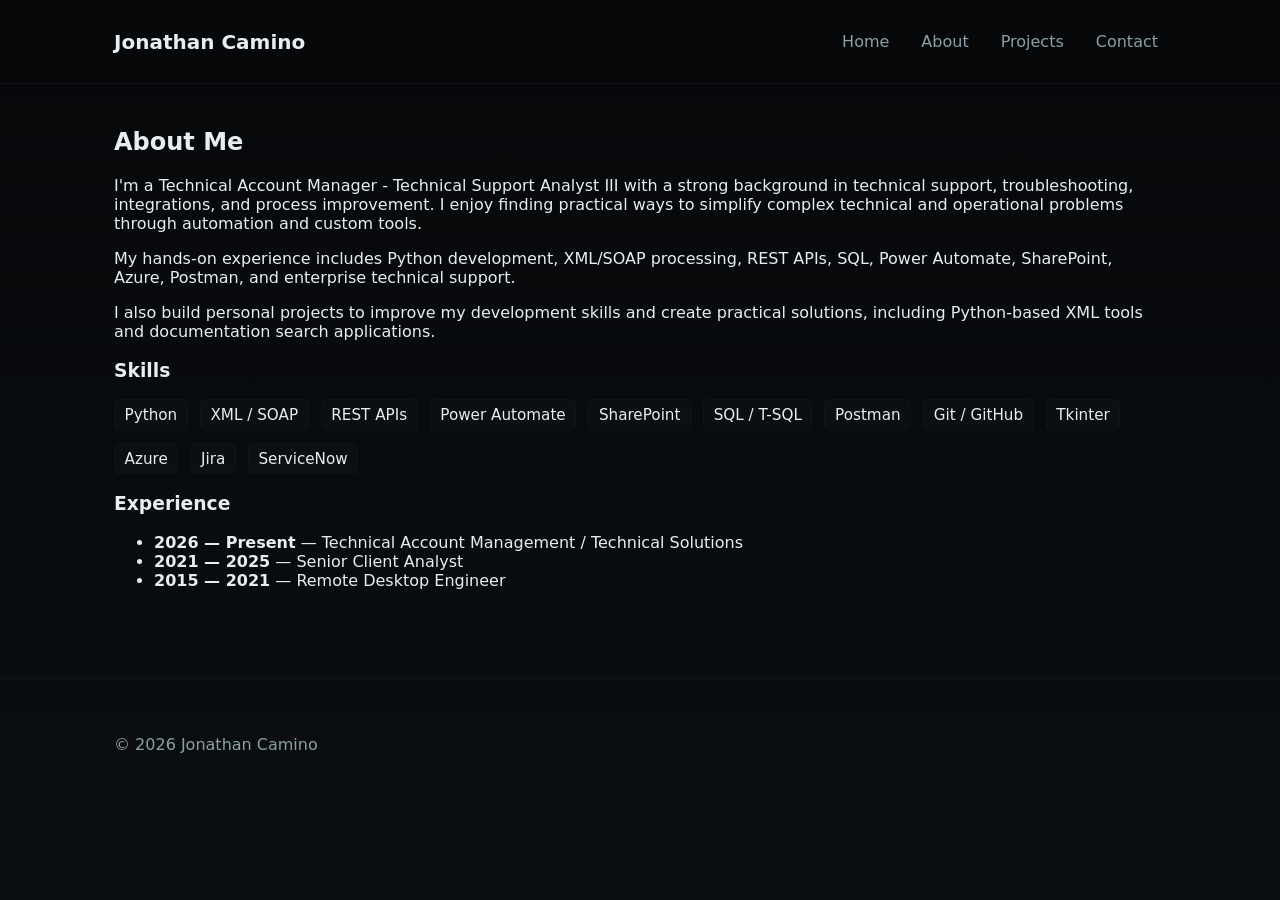
==== about.html @ e9f70e3d "Initial portfolio website" ====
<!doctype html>
<html lang="en">
<head>
  <meta charset="utf-8">
  <meta name="viewport" content="width=device-width,initial-scale=1">
<meta name="description" content="Technical portfolio showcasing automation, Python development, XML/SOAP processing, APIs, Power Automate, SharePoint, SQL, and technical solutions.">
<title>About — Your Name</title>
<link rel="stylesheet" href="styles.css">
</head>
<body>
  <header class="site-header">
    <div class="container">
      <h1 class="logo">Jonathan Camino</h1>
      <nav class="nav">
        <a href="index.html">Home</a>
        <a href="about.html">About</a>
        <a href="projects.html">Projects</a>
        <a href="contact.html">Contact</a>
      </nav>
      <button class="nav-toggle" aria-label="Toggle navigation">☰</button>
    </div>
  </header>

  <main class="container">
    <section class="bio">
      <h2>About Me</h2>
      <p>I'm a Technical Account Manager - Technical Support Analyst III with a strong background in technical support, troubleshooting, integrations, and process improvement. I enjoy finding practical ways to simplify complex technical and operational problems through automation and custom tools.</p>
      <p>My hands-on experience includes Python development, XML/SOAP processing, REST APIs, SQL, Power Automate, SharePoint, Azure, Postman, and enterprise technical support.</p>
      <p>I also build personal projects to improve my development skills and create practical solutions, including Python-based XML tools and documentation search applications.</p>

      <h3>Skills</h3>
      <ul class="skills">
        <li>Python</li>
        <li>XML / SOAP</li>
        <li>REST APIs</li>
        <li>Power Automate</li>
        <li>SharePoint</li>
        <li>SQL / T-SQL</li>
        <li>Postman</li>
        <li>Git / GitHub</li>
        <li>Tkinter</li>
        <li>Azure</li>
        <li>Jira</li>
        <li>ServiceNow</li>
      </ul>

      <h3>Experience</h3>
      <ul class="experience">
        <li><strong>2026 — Present</strong> — Technical Account Management / Technical Solutions</li>
        <li><strong>2021 — 2025</strong> — Senior Client Analyst</li>
        <li><strong>2015 — 2021</strong> — Remote Desktop Engineer</li>
      </ul>
    </section>
  </main>

  <footer class="site-footer">
    <div class="container">
      <p>© <span id="year-2"></span> Jonathan Camino</p>
    </div>
  </footer>
  <script src="scripts.js"></script>
</body>
</html>
---- styles.css ----
/* Dark, technical portfolio styles with green accent (#21c07a) */
:root{
  --bg:#0b0f12; /* page background */
  --card:#0f1720; /* card background */
  --accent:#21c07a; /* green terminal accent */
  --text:#e6eef4; /* main text */
  --muted:#8aa0a6;
  --border: rgba(255,255,255,0.04);
  --max-width:1100px;
}
*{box-sizing:border-box}
html,body{height:100%}
body{
  margin:0; font-family:Inter, system-ui, -apple-system, 'Segoe UI', Roboto, 'Helvetica Neue', Arial; color:var(--text); background:linear-gradient(180deg,#060709 0%, var(--bg) 100%);
}
.container{max-width:var(--max-width); margin:0 auto; padding:1.5rem}
.site-header{background:transparent; border-bottom:1px solid var(--border)}
.site-header .container{display:flex; align-items:center; gap:1rem}
.logo{margin:0; font-size:1.25rem; color:var(--text); font-weight:600}
.nav{margin-left:auto; display:flex; gap:1rem}
.nav a{color:var(--muted); text-decoration:none; padding:0.5rem; transition:color 160ms ease}
.nav a:hover{color:var(--accent)}
.nav-toggle{display:none; margin-left:auto; background:none; border:0; font-size:1.25rem; color:var(--muted)}
.hero{padding:4rem 0; display:flex; align-items:center; gap:1.5rem}
.hero-content{flex:1}
.hero h2{margin:0 0 0.5rem; font-size:2rem}
.hero p{color:var(--muted); line-height:1.5}
.hero-image{flex:0 0 160px; display:flex; align-items:center; justify-content:center}
.profile{width:140px; height:140px; border-radius:50%; object-fit:cover; border:3px solid rgba(33,192,122,0.12); box-shadow:0 6px 18px rgba(2,6,23,0.6)}
@media (max-width:900px){
  .hero{padding:3rem 0}
  .hero-image{flex:0 0 120px}
  .profile{width:110px;height:110px}
}
@media (max-width:640px){
  .hero{flex-direction:column; align-items:flex-start}
  .hero-image{order:2}
}

.cta{display:inline-block; background:var(--accent); color:#022; padding:0.55rem 1rem; border-radius:6px; text-decoration:none; font-weight:600; transition:transform 160ms ease, box-shadow 160ms ease}
.cta:hover{transform:translateY(-3px); box-shadow:0 6px 18px rgba(33,192,122,0.12)}
.featured{padding:2rem 0}
.grid{display:grid; grid-template-columns:repeat(3,1fr); gap:1rem}
.card{background:linear-gradient(180deg, rgba(255,255,255,0.02), rgba(255,255,255,0.01)); padding:1.15rem; border-radius:10px; border:1px solid var(--border); box-shadow:0 6px 18px rgba(2,6,23,0.6); transition:transform 180ms ease, box-shadow 180ms ease}
.card:hover{transform:translateY(-6px); box-shadow:0 18px 40px rgba(2,6,23,0.8)}
.card h4{margin:0 0 0.5rem; color:var(--text)}
.card p{color:var(--muted); margin:0 0 0.5rem}
.label{display:inline-block; font-size:0.8rem; color:var(--muted); background:transparent}
.site-footer{padding:1rem 0; border-top:1px solid var(--border); margin-top:3rem; color:var(--muted)}
.muted{color:var(--muted)}
.skills{list-style:none; padding:0; display:flex; gap:0.75rem; flex-wrap:wrap}
.skills li{background:rgba(255,255,255,0.02); padding:0.36rem 0.6rem; border-radius:6px; font-size:0.95rem; color:var(--text); border:1px solid rgba(255,255,255,0.02)}
label{display:block; margin-top:0.75rem; color:var(--text)}
input,textarea{width:100%; padding:0.5rem; border:1px solid rgba(255,255,255,0.03); border-radius:6px; background:transparent; color:var(--text); font:inherit}
button[type="submit"]{margin-top:0.75rem; background:var(--accent); color:#022; border:0; padding:0.6rem 1rem; border-radius:6px; font-weight:600}

/* Responsive */
@media (max-width:900px){
  .grid{grid-template-columns:repeat(2,1fr)}
}
@media (max-width:640px){
  .grid{grid-template-columns:1fr}
  .nav{display:none}
  .nav-toggle{display:block}
  .hero{padding:2rem 0}
}
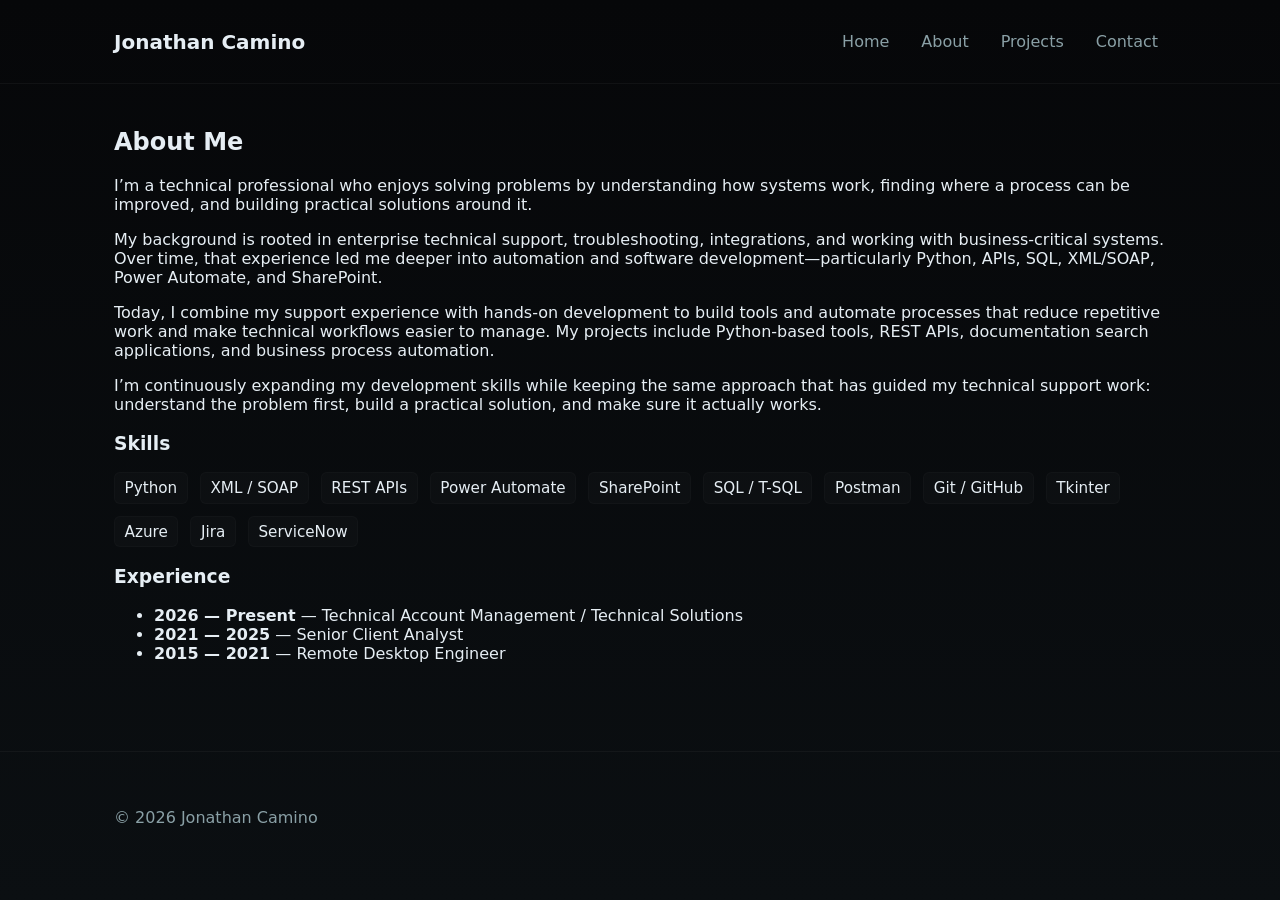
==== commit 6045fe29: "Update portfolio About Me" ====
--- a/about.html
+++ b/about.html
@@ -24,9 +24,10 @@
   <main class="container">
     <section class="bio">
       <h2>About Me</h2>
-      <p>I'm a Technical Account Manager - Technical Support Analyst III with a strong background in technical support, troubleshooting, integrations, and process improvement. I enjoy finding practical ways to simplify complex technical and operational problems through automation and custom tools.</p>
-      <p>My hands-on experience includes Python development, XML/SOAP processing, REST APIs, SQL, Power Automate, SharePoint, Azure, Postman, and enterprise technical support.</p>
-      <p>I also build personal projects to improve my development skills and create practical solutions, including Python-based XML tools and documentation search applications.</p>
+      <p>I’m a technical professional who enjoys solving problems by understanding how systems work, finding where a process can be improved, and building practical solutions around it.</p>
+      <p>My background is rooted in enterprise technical support, troubleshooting, integrations, and working with business-critical systems. Over time, that experience led me deeper into automation and software development—particularly Python, APIs, SQL, XML/SOAP, Power Automate, and SharePoint.</p>
+      <p>Today, I combine my support experience with hands-on development to build tools and automate processes that reduce repetitive work and make technical workflows easier to manage. My projects include Python-based tools, REST APIs, documentation search applications, and business process automation.</p>
+      <p>I’m continuously expanding my development skills while keeping the same approach that has guided my technical support work: understand the problem first, build a practical solution, and make sure it actually works.</p>
 
       <h3>Skills</h3>
       <ul class="skills">
